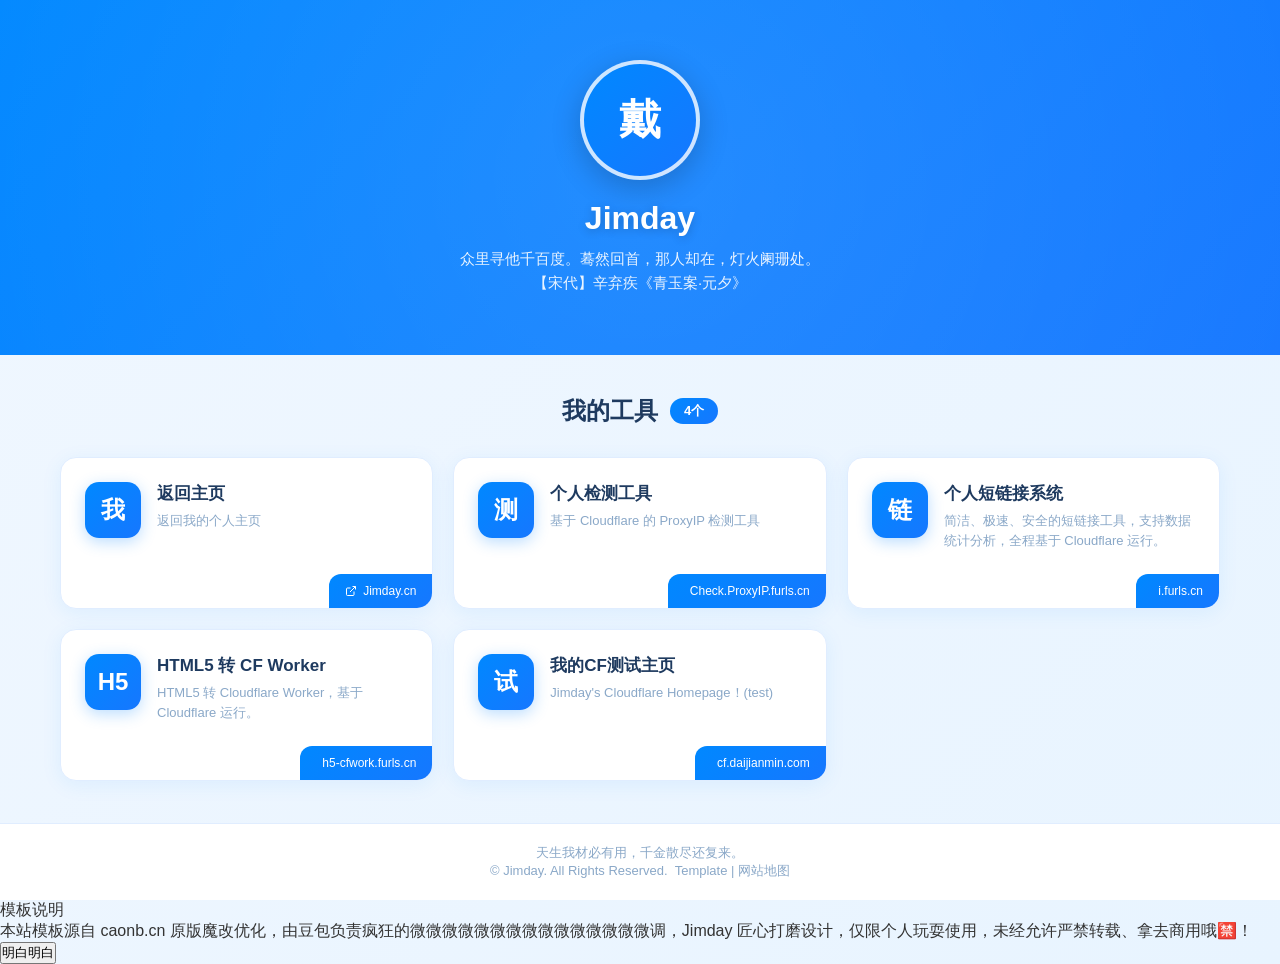
==== tools/index.html @ 19a41c7e "update051712 不折腾了，就这样吧" ====
<!DOCTYPE html>
<html lang="zh-CN">

<head>
	<meta charset="UTF-8">
	<meta name="viewport" content="width=device-width, initial-scale=1.0">
	<title>工具集合 - 阿戴主页</title>
	<meta name="description" content="欲买桂花同载酒，终不似，少年游。">
	<meta name="keywords" content="Jimday,阿戴,个人主页,域名,短链接,工具,工具集合,我的主页">
	<meta name="author" content="Jimday">
	<link rel="canonical" href="https://www.jimday.cn/">
	<meta name="theme-color" content="#0088ff">
	<link rel="icon" href="/img/favicon.ico" type="image/x-icon">
	<link rel="apple-touch-icon" href="/img/favicon.png">
	<meta property="og:title" content="Jimday - 阿戴主页">
	<meta property="og:description" content="Jimday 阿戴个人主页。">
	<meta property="og:url" content="https://www.jimday.cn/">
	<meta property="og:type" content="website">
	<meta property="og:site_name" content="Jimday">
	<meta name="twitter:card" content="summary">
	<meta name="twitter:title" content="Jimday - 阿戴主页">
	<meta name="twitter:description" content="Jimday 阿戴个人主页。">
	<link rel="stylesheet" type="text/css" href="/assets/css/style.css"><!--主体CSS-->
	<link rel="stylesheet" type="text/css" href="/assets/css/all.min.css"><!--fontawesome-->
</head>

<body>
	<div class="main-container">
		<!-- 顶部个人信息区 -->
		<div class="profile-section">
			<div class="profile-content">
				<div class="avatar-wrapper" id="themeToggle">
					<div class="avatar">戴</div>
					<div class="avatar-tooltip">点击切换深色模式</div>
				</div>
				<div class="profile-name"><i class="fa-solid fa-at"></i>Jimday</div>
				<div class="profile-bio">
					众里寻他千百度。蓦然回首，那人却在，灯火阑珊处。<br>
					【宋代】辛弃疾《青玉案·元夕》
				</div>
			</div>
		</div>

		<!-- 下方站点列表区 -->
		<div class="sites-section">
			<div class="sites-header">
				<h2 class="sites-title">我的工具</h2>
				<span class="sites-count">4个 </span>
			</div>

			<div class="sites-grid">
				<a href="/" rel="noopener noreferrer" class="site-card" style="animation-delay: 0s;">
					<div class="site-card-content">
						<div class="site-icon">我 </div>
						<div class="site-info">
							<div class="site-name">返回主页&nbsp;<i class="fa-solid fa-rotate-left"></i></div>
							<div class="site-desc">返回我的个人主页</div>
						</div>
					</div>
					<div class="site-card-footer">
						<div class="site-url">
							<svg width="12" height="12" viewBox="0 0 24 24" fill="none" stroke="currentColor" stroke-width="2">
								<path d="M18 13v6a2 2 0 0 1-2 2H5a2 2 0 0 1-2-2V8a2 2 0 0 1 2-2h6"></path>
								<polyline points="15 3 21 3 21 9"></polyline>
								<line x1="10" y1="14" x2="21" y2="3"></line>
							</svg>
							Jimday.cn
						</div>
					</div>
				</a>
				<a href="https://check.proxyip.furls.cn" target="_blank" rel="noopener noreferrer" class="site-card" style="animation-delay: 0.1s;">
					<div class="site-card-content">
						<div class="site-icon">测 </div>
						<div class="site-info">
							<div class="site-name">个人检测工具&nbsp;<i class="fa-solid fa-toolbox"></i></div>
							<div class="site-desc">基于 Cloudflare 的 ProxyIP 检测工具</div>
						</div>
					</div>
					<div class="site-card-footer">
						<div class="site-url"><i class="fa-solid fa-arrow-up-right-from-square"></i>Check.ProxyIP.furls.cn</div>
					</div>
				</a>
				<a href="https://i.furls.cn/dashboard" target="_blank" rel="noopener noreferrer" class="site-card" style="animation-delay: 0.2s;">
					<div class="site-card-content">
						<div class="site-icon">链 </div>
						<div class="site-info">
							<div class="site-name">个人短链接系统&nbsp;<i class="fa-solid fa-link"></i></div>
							<div class="site-desc">简洁、极速、安全的短链接工具，支持数据统计分析，全程基于 Cloudflare 运行。</div>
						</div>
					</div>
					<div class="site-card-footer">
						<div class="site-url"><i class="fa-solid fa-arrow-up-right-from-square"></i>i.furls.cn</div>
					</div>
				</a>
				<a href="https://h5-cfwork.furls.cn" target="_blank" rel="noopener noreferrer" class="site-card" style="animation-delay: 0.3s;">
					<div class="site-card-content">
						<div class="site-icon">H5 </div>
						<div class="site-info">
							<div class="site-name">HTML5 转 CF Worker&nbsp;<i class="fa-solid fa-code"></i></div>
							<div class="site-desc">HTML5 转 Cloudflare Worker，基于 Cloudflare 运行。</div>
						</div>
					</div>
					<div class="site-card-footer">
						<div class="site-url"><i class="fa-solid fa-arrow-up-right-from-square"></i>h5-cfwork.furls.cn</div>
					</div>
				</a>
				<a href="https://cloudflare.daijianmin.com" target="_blank" rel="noopener noreferrer" class="site-card" style="animation-delay: 0.4s;">
					<div class="site-card-content">
						<div class="site-icon">试 </div>
						<div class="site-info">
							<div class="site-name">我的CF测试主页&nbsp;<i class="fa-brands fa-cloudflare"></i></div>
							<div class="site-desc">Jimday's Cloudflare Homepage！(test)</div>
						</div>
					</div>
					<div class="site-card-footer">
						<div class="site-url"><i class="fa-solid fa-arrow-up-right-from-square"></i>cf.daijianmin.com</div>
					</div>
				</a>
			</div>
		</div>

		<!-- 底部版权栏 -->
		<footer class="footer">
			<div class="footer-content">
				<p>天生我材必有用，千金散尽还复来。</p>
				<p>&copy; <span id="year"></span> Jimday. All Rights Reserved.&nbsp;<span class="only-mobile"><br></span>
					<a href="javascript:;" id="templateBtn" style="text-decoration: none;color: inherit;" title="豆包 &bull; 微微微微微微微微微微微微微微微调">Template</a>&nbsp;|
					<a href="/sitemap.xml" title="Sitemap" target="_blank" rel="noopener noreferrer" style="text-decoration: none;color: inherit;">网站地图</a>
				</p>
			</div>
		</footer>
	</div>
	
	<!-- 弹窗结构 -->
	<div class="modal-overlay" id="modalOverlay">
		<div class="modal-box">
			<div class="modal-title">模板说明</div>
			<div class="modal-desc">本站模板源自 caonb.cn 原版魔改优化，由豆包负责疯狂的微微微微微微微微微微微微微微微调，Jimday 匠心打磨设计，仅限个人玩耍使用，未经允许严禁转载、拿去商用哦🈲！</div>
			<button class="modal-close" id="modalClose">明白明白</button>
		</div>
	</div>

	<!--translate.js & settings-->
	<script src="/assets/js/translate.js"></script>
	<script src="/assets/js/translate-config.js"></script>
	
	<script src="/assets/js/main.js"></script>
</body>
	<!--translate.zvo.cn-->
	<script>
		translate.execute(); //dom加载完后，进行translate.js 触发翻译的执行
		translate.isTranslateExecute('english'); //当前是否已进行了翻译处理
	</script>
</html>
---- assets/css/style.css ----
* {
	margin: 0;
	padding: 0;
	box-sizing: border-box;
	transition: color 0.3s ease, background-color 0.3s ease, border-color 0.3s ease, background 0.3s ease, transform 0.3s ease;
}

body {
	font-family: "Microsoft YaHei", -apple-system, BlinkMacSystemFont, "Segoe UI", Roboto, "Helvetica Neue", Arial, sans-serif;
	background: linear-gradient(135deg, #f0f7ff 0%, #e8f4ff 100%);
	min-height: 100vh;
	color: #333;
}

/* 主容器 - 上下布局 */
.main-container {
	min-height: 100vh;
	display: flex;
	flex-direction: column;
}

/* 顶部个人信息区 */
.profile-section {
	background: linear-gradient(135deg, #0088FF 0%, #1677FF 100%);
	padding: 60px 20px;
	text-align: center;
	position: relative;
	overflow: hidden;
}

.profile-section::before {
	content: '';
	position: absolute;
	top: -50%;
	left: -50%;
	width: 200%;
	height: 200%;
	background: radial-gradient(circle, rgba(255, 255, 255, 0.1) 0%, transparent 60%);
	animation: pulse 4s ease-in-out infinite;
}

@keyframes pulse {

	0%,
	100% {
		transform: scale(1);
		opacity: 0.5;
	}

	50% {
		transform: scale(1.1);
		opacity: 0.8;
	}
}

.profile-content {
	position: relative;
	z-index: 1;
	max-width: 600px;
	margin: 0 auto;
}

.avatar-wrapper {
	width: 120px;
	height: 120px;
	margin: 0 auto 20px;
	position: relative;
	cursor: pointer;
}

/* 统一卡片风格的提示框 */
.avatar-tooltip {
	position: absolute;
	left: 140px;
	top: 50%;
	transform: translateY(-50%);
	background: #ffffff;
	border: 1px solid #b8cbe8;
	border-radius: 14px;
	padding: 8px 14px;
	font-size: 13px;
	font-weight: 600;
	color: #1e3a5f;
	white-space: nowrap;
	opacity: 0;
	pointer-events: none;
	transition: all 0.25s ease;
	box-shadow: 0 4px 12px rgba(30, 144, 255, 0.1);
	z-index: 9;
}

.avatar-wrapper:hover .avatar-tooltip {
	opacity: 1;
}

.avatar {
	width: 100%;
	height: 100%;
	border-radius: 50%;
	object-fit: cover;
	border: 4px solid rgba(255, 255, 255, 0.8);
	box-shadow: 0 8px 30px rgba(0, 0, 0, 0.2);
	background: linear-gradient(135deg, #0088FF 0%, #1677FF 100%);
	display: flex;
	align-items: center;
	justify-content: center;
	color: white;
	font-size: 42px;
	font-weight: bold;
	transition: transform 0.3s ease;
}

.avatar:hover {
	transform: scale(1.05);
}

.avatar img {
	width: 100%;
	height: 100%;
	border-radius: 50%;
	object-fit: cover;
}

.profile-name {
	font-size: 32px;
	font-weight: 700;
	color: white;
	margin-bottom: 10px;
	text-shadow: 0 2px 10px rgba(0, 0, 0, 0.2);
}

.profile-bio {
	font-size: 15px;
	color: rgba(255, 255, 255, 0.9);
	line-height: 1.6;
	max-width: 400px;
	margin: 0 auto;
}

/* 下方站点列表区 */
.sites-section {
	flex: 1;
	padding: 40px 20px;
	max-width: 1200px;
	margin: 0 auto;
	width: 100%;
	animation: fadeInUp 0.6s ease;
}

@keyframes fadeInUp {
	from {
		opacity: 0;
		transform: translateY(30px);
	}

	to {
		opacity: 1;
		transform: translateY(0);
	}
}

.sites-header {
	display: flex;
	align-items: center;
	justify-content: center;
	gap: 12px;
	margin-bottom: 30px;
}

.sites-title {
	font-size: 24px;
	font-weight: 700;
	color: #1e3a5f;
}

.sites-count {
	background: linear-gradient(135deg, #0088FF 0%, #1677FF 100%);
	color: white;
	padding: 4px 14px;
	border-radius: 20px;
	font-size: 13px;
	font-weight: 600;
}

.sites-grid {
	display: grid;
	grid-template-columns: repeat(auto-fill, minmax(300px, 1fr));
	gap: 20px;
}

.site-card {
	background: white;
	border-radius: 16px;
	box-shadow: 0 4px 20px rgba(30, 144, 255, 0.08);
	border: 1px solid #e0edff;
	text-decoration: none;
	color: inherit;
	transition: all 0.3s ease;
	animation: fadeInUp 0.5s ease;
	animation-fill-mode: backwards;
	display: flex;
	flex-direction: column;
	overflow: hidden;
	position: relative;
}

.site-card::before {
	content: '';
	position: absolute;
	top: 0;
	left: 0;
	right: 0;
	height: 3px;
	background: linear-gradient(90deg, #0088FF, #00d4ff, #0088FF);
	background-size: 200% 100%;
	opacity: 0;
	transition: opacity 0.3s ease;
}

.site-card:hover {
	transform: translateY(-8px);
	box-shadow: 0 16px 40px rgba(30, 144, 255, 0.15);
	border-color: #0088FF;
}

.site-card:hover::before {
	opacity: 1;
	animation: shimmer 2s linear infinite;
}

@keyframes shimmer {
	0% {
		background-position: -200% 0;
	}

	100% {
		background-position: 200% 0;
	}
}

.site-card-content {
	display: flex;
	align-items: flex-start;
	gap: 16px;
	padding: 24px;
	flex: 1;
}

.site-card-footer {
	display: flex;
	justify-content: flex-end;
	padding: 0;
	margin-top: auto;
}

.site-icon {
	width: 56px;
	height: 56px;
	background: linear-gradient(135deg, #0088FF 0%, #1677FF 100%);
	border-radius: 14px;
	display: flex;
	align-items: center;
	justify-content: center;
	color: white;
	font-size: 24px;
	font-weight: bold;
	flex-shrink: 0;
	box-shadow: 0 4px 15px rgba(30, 144, 255, 0.3);
}

.site-icon img {
	width: 100%;
	height: 100%;
	border-radius: 14px;
	object-fit: cover;
}

.site-info {
	flex: 1;
	min-width: 0;
}

.site-name {
	font-size: 17px;
	font-weight: 600;
	color: #1e3a5f;
	margin-bottom: 6px;
	white-space: nowrap;
	overflow: hidden;
	text-overflow: ellipsis;
}

.site-desc {
	font-size: 13px;
	color: #8aa8c8;
	line-height: 1.5;
	display: -webkit-box;
	-webkit-line-clamp: 2;
	-webkit-box-orient: vertical;
	overflow: hidden;
}

.site-url {
	font-size: 12px;
	color: white;
	background: linear-gradient(135deg, #0088FF 0%, #1677FF 100%);
	display: inline-flex;
	align-items: center;
	gap: 6px;
	padding: 10px 16px;
	border-radius: 12px 0 12px 0;
}

/* 空状态 */
.empty-state {
	text-align: center;
	padding: 80px 20px;
	background: white;
	border-radius: 16px;
	border: 1px solid #e0edff;
}

.empty-icon {
	width: 90px;
	height: 90px;
	background: linear-gradient(135deg, #f0f7ff 0%, #e8f4ff 100%);
	border-radius: 50%;
	display: flex;
	align-items: center;
	justify-content: center;
	margin: 0 auto 24px;
	font-size: 36px;
}

.empty-text {
	color: #8aa8c8;
	font-size: 15px;
}

/* 底部版权栏 */
.footer {
	background: white;
	border-top: 1px solid #e0edff;
	padding: 20px;
	text-align: center;
}

.footer-content {
	max-width: 1200px;
	margin: 0 auto;
}

.footer p {
	color: #8aa8c8;
	font-size: 13px;
	margin: 0;
}

/* 平板端适配 */
@media (max-width:768px) {
	.profile-section {
		padding: 40px 20px;
	}

	.avatar-wrapper {
		width: 100px;
		height: 100px;
	}

	.avatar {
		font-size: 36px;
	}

	.profile-name {
		font-size: 26px;
	}

	.sites-section {
		padding: 30px 15px;
	}

	.sites-grid {
		grid-template-columns: repeat(auto-fill, minmax(250px, 1fr));
		gap: 15px;
	}

	.avatar-tooltip {
		left: 120px;
	}
}

/* 手机端适配 */
@media (max-width:480px) {
	.profile-section {
		padding: 35px 15px;
	}

	.avatar-wrapper {
		width: 90px;
		height: 90px;
	}

	.avatar {
		font-size: 32px;
		border-width: 3px;
	}

	.profile-name {
		font-size: 22px;
	}

	.profile-bio {
		font-size: 14px;
	}

	.admin-link {
		padding: 10px 22px;
		font-size: 13px;
	}

	.sites-section {
		padding: 25px 15px;
	}

	.sites-header {
		margin-bottom: 20px;
	}

	.sites-title {
		font-size: 20px;
	}

	.sites-grid {
		grid-template-columns: 1fr;
		gap: 12px;
	}

	.site-card-content {
		padding: 18px;
		gap: 14px;
	}

	.site-card-footer {
		padding: 0;
	}

	.site-icon {
		width: 50px;
		height: 50px;
		font-size: 20px;
	}

	.site-name {
		font-size: 15px;
	}

	.avatar-tooltip {
		display: none;
	}
}

/* 深色模式样式 */
.dark-mode body {
	background: #121a29;
	color: #e2e8f0;
}

.dark-mode .profile-section {
	background: linear-gradient(135deg, #1e293b 0%, #0f172a 100%);
}

.dark-mode .site-card {
	background: #1e293b;
	border-color: #2d3748;
	box-shadow: 0 4px 20px rgba(0, 0, 0, 0.2);
}

.dark-mode .site-card:hover {
	border-color: #3b82f6;
	box-shadow: 0 16px 40px rgba(59, 130, 246, 0.15);
}

.dark-mode .sites-title {
	color: #e2e8f0;
}

.dark-mode .site-name {
	color: #f1f5f9;
}

.dark-mode .site-desc {
	color: #94a3b8;
}

.dark-mode .footer {
	background: #0f172a;
	border-color: #1e293b;
}

.dark-mode .empty-state {
	background: #1e293b;
	border-color: #2d3748;
}

.dark-mode .empty-icon {
	background: #1e293b;
	color: #94a3b8;
}

.dark-mode .empty-text {
	color: #94a3b8;
}

/* 深色模式提示框 */
.dark-mode .avatar-tooltip {
	background: #1e293b;
	border-color: #526075;
	color: #f1f5f9;
	box-shadow: 0 4px 12px rgba(0, 0, 0, 0.25);
}

/* 手机端运行 */
.only-mobile {
	display: none;
}

@media (max-width: 480px) {
	.only-mobile {
		display: inline;
	}
}

/* pad端运行 */
.only-pad {
	display: none;
}

@media (max-width: 768px) {
	.only-pad {
		display: inline;
	}
}
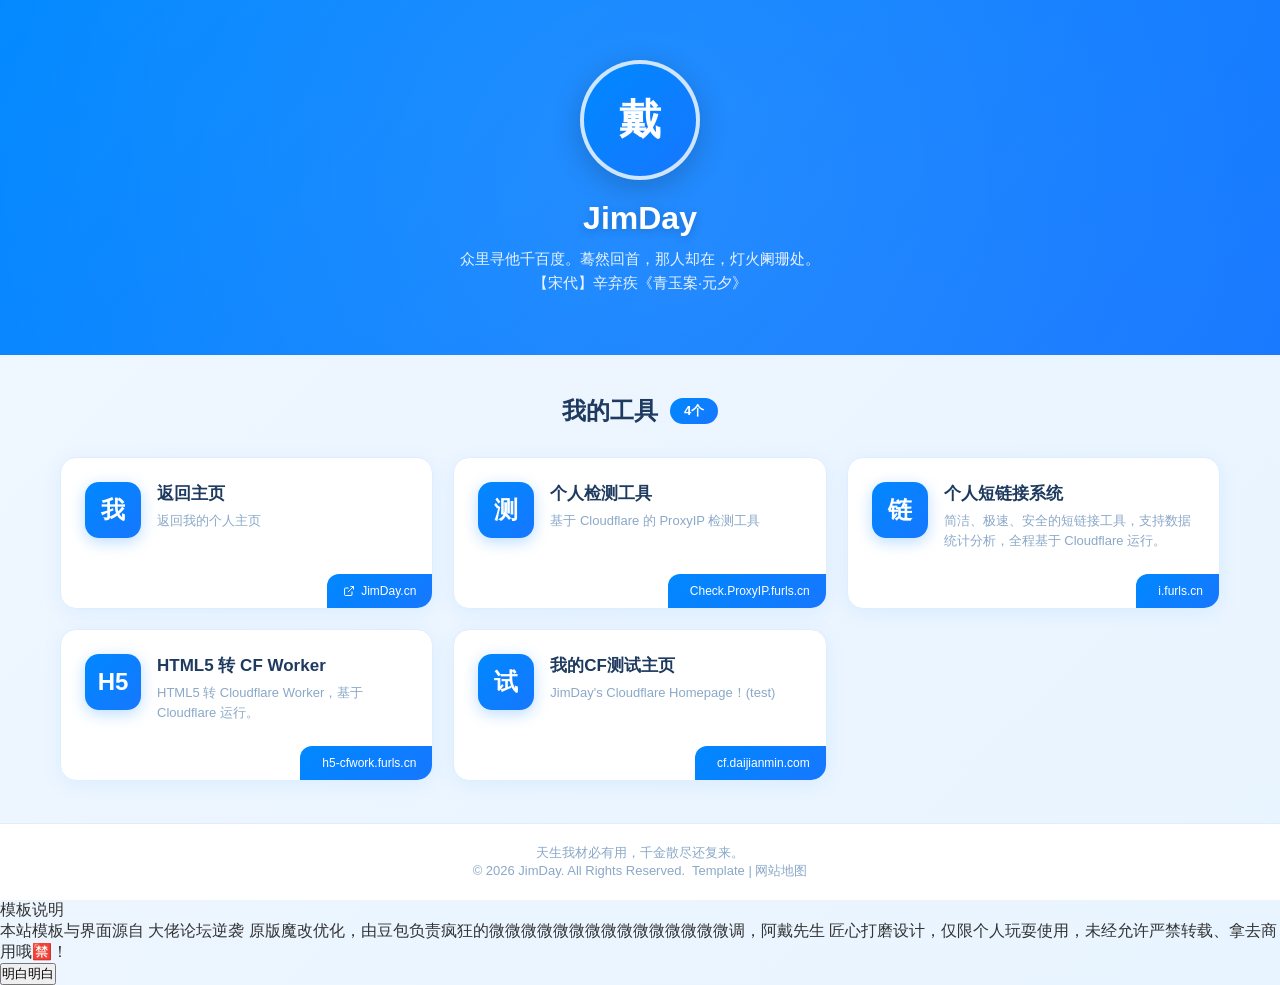
==== commit 8aa1d2e9: "update0519 更新main.js、sitemap、index、tools translate.js-config添加诗词翻译" ====
--- a/tools/index.html
+++ b/tools/index.html
@@ -4,22 +4,22 @@
 <head>
 	<meta charset="UTF-8">
 	<meta name="viewport" content="width=device-width, initial-scale=1.0">
-	<title>工具集合 - 阿戴主页</title>
+	<title>工具集合 - 阿戴先生</title>
 	<meta name="description" content="欲买桂花同载酒，终不似，少年游。">
-	<meta name="keywords" content="Jimday,阿戴,个人主页,域名,短链接,工具,工具集合,我的主页">
-	<meta name="author" content="Jimday">
+	<meta name="keywords" content="Jimday,阿戴,小戴,小戴先生,阿戴先生,小戴主页,阿戴主页,个人主页,域名,短链接,工具,工具集合,我的主页">
+	<meta name="author" content="JimDay">
 	<link rel="canonical" href="https://www.jimday.cn/">
 	<meta name="theme-color" content="#0088ff">
 	<link rel="icon" href="/img/favicon.ico" type="image/x-icon">
 	<link rel="apple-touch-icon" href="/img/favicon.png">
-	<meta property="og:title" content="Jimday - 阿戴主页">
-	<meta property="og:description" content="Jimday 阿戴个人主页。">
+	<meta property="og:title" content="JimDay - 阿戴先生">
+	<meta property="og:description" content="JimDay 阿戴先生主页。">
 	<meta property="og:url" content="https://www.jimday.cn/">
 	<meta property="og:type" content="website">
-	<meta property="og:site_name" content="Jimday">
+	<meta property="og:site_name" content="JimDay">
 	<meta name="twitter:card" content="summary">
-	<meta name="twitter:title" content="Jimday - 阿戴主页">
-	<meta name="twitter:description" content="Jimday 阿戴个人主页。">
+	<meta name="twitter:title" content="JimDay - 阿戴先生">
+	<meta name="twitter:description" content="JimDay 阿戴先生主页。">
 	<link rel="stylesheet" type="text/css" href="/assets/css/style.css"><!--主体CSS-->
 	<link rel="stylesheet" type="text/css" href="/assets/css/all.min.css"><!--fontawesome-->
 </head>
@@ -33,7 +33,7 @@
 					<div class="avatar">戴</div>
 					<div class="avatar-tooltip">点击切换深色模式</div>
 				</div>
-				<div class="profile-name"><i class="fa-solid fa-at"></i>Jimday</div>
+				<div class="profile-name"><i class="fa-solid fa-at"></i>JimDay</div>
 				<div class="profile-bio">
 					众里寻他千百度。蓦然回首，那人却在，灯火阑珊处。<br>
 					【宋代】辛弃疾《青玉案·元夕》
@@ -64,7 +64,7 @@
 								<polyline points="15 3 21 3 21 9"></polyline>
 								<line x1="10" y1="14" x2="21" y2="3"></line>
 							</svg>
-							Jimday.cn
+							JimDay.cn
 						</div>
 					</div>
 				</a>
@@ -109,7 +109,7 @@
 						<div class="site-icon">试 </div>
 						<div class="site-info">
 							<div class="site-name">我的CF测试主页&nbsp;<i class="fa-brands fa-cloudflare"></i></div>
-							<div class="site-desc">Jimday's Cloudflare Homepage！(test)</div>
+							<div class="site-desc">JimDay's Cloudflare Homepage！(test)</div>
 						</div>
 					</div>
 					<div class="site-card-footer">
@@ -123,7 +123,7 @@
 		<footer class="footer">
 			<div class="footer-content">
 				<p>天生我材必有用，千金散尽还复来。</p>
-				<p>&copy; <span id="year"></span> Jimday. All Rights Reserved.&nbsp;<span class="only-mobile"><br></span>
+				<p>&copy; <span id="year"></span> JimDay. All Rights Reserved.&nbsp;<span class="only-mobile"><br></span>
 					<a href="javascript:;" id="templateBtn" style="text-decoration: none;color: inherit;" title="豆包 &bull; 微微微微微微微微微微微微微微微调">Template</a>&nbsp;|
 					<a href="/sitemap.xml" title="Sitemap" target="_blank" rel="noopener noreferrer" style="text-decoration: none;color: inherit;">网站地图</a>
 				</p>
@@ -135,7 +135,7 @@
 	<div class="modal-overlay" id="modalOverlay">
 		<div class="modal-box">
 			<div class="modal-title">模板说明</div>
-			<div class="modal-desc">本站模板源自 caonb.cn 原版魔改优化，由豆包负责疯狂的微微微微微微微微微微微微微微微调，Jimday 匠心打磨设计，仅限个人玩耍使用，未经允许严禁转载、拿去商用哦🈲！</div>
+			<div class="modal-desc">本站模板与界面源自 大佬论坛逆袭 原版魔改优化，由豆包负责疯狂的微微微微微微微微微微微微微微微调，阿戴先生 匠心打磨设计，仅限个人玩耍使用，未经允许严禁转载、拿去商用哦🈲！</div>
 			<button class="modal-close" id="modalClose">明白明白</button>
 		</div>
 	</div>
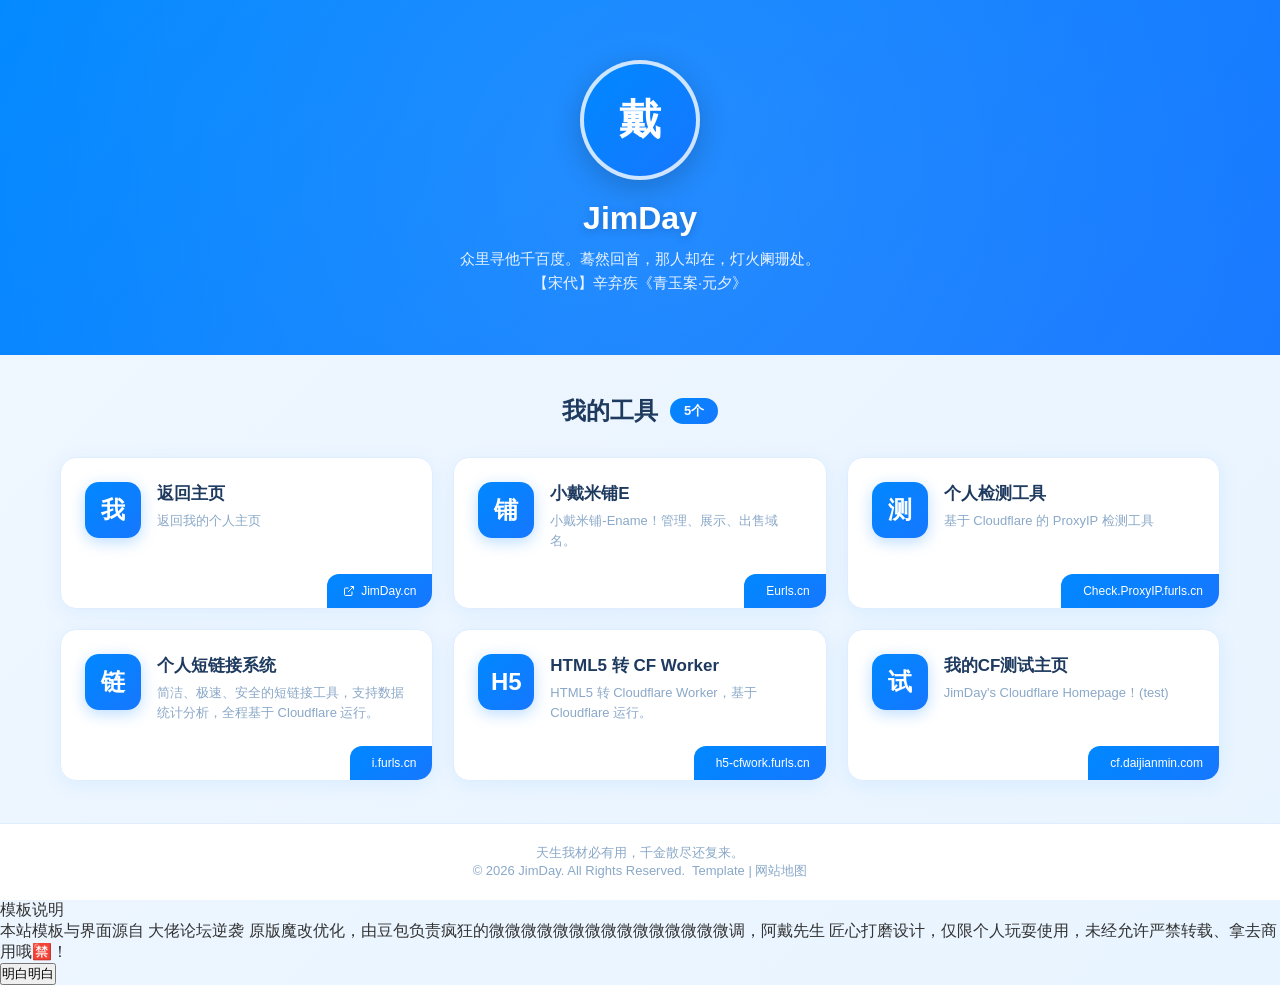
==== commit 1fbcde99: "update0621 更新主页和工具主页 更新sitemap 更新robots 更新翻译JS" ====
--- a/tools/index.html
+++ b/tools/index.html
@@ -45,7 +45,7 @@
 		<div class="sites-section">
 			<div class="sites-header">
 				<h2 class="sites-title">我的工具</h2>
-				<span class="sites-count">4个 </span>
+				<span class="sites-count">5个 </span>
 			</div>
 
 			<div class="sites-grid">
@@ -68,7 +68,19 @@
 						</div>
 					</div>
 				</a>
-				<a href="https://check.proxyip.furls.cn" target="_blank" rel="noopener noreferrer" class="site-card" style="animation-delay: 0.1s;">
+				<a href="http://www.eurls.cn" target="_blank" rel="noopener noreferrer" class="site-card" style="animation-delay: 0.1s;">
+					<div class="site-card-content">
+						<div class="site-icon">铺 </div>
+						<div class="site-info">
+							<div class="site-name">小戴米铺E&nbsp;<i class="fa-solid fa-basket-shopping"></i></div>
+							<div class="site-desc">小戴米铺-Ename！管理、展示、出售域名。</div>
+						</div>
+					</div>
+					<div class="site-card-footer">
+						<div class="site-url"><i class="fa-solid fa-arrow-up-right-from-square"></i>Eurls.cn</div>
+					</div>
+				</a>
+				<a href="https://check.proxyip.furls.cn" target="_blank" rel="noopener noreferrer" class="site-card" style="animation-delay: 0.2s;">
 					<div class="site-card-content">
 						<div class="site-icon">测 </div>
 						<div class="site-info">
@@ -80,7 +92,7 @@
 						<div class="site-url"><i class="fa-solid fa-arrow-up-right-from-square"></i>Check.ProxyIP.furls.cn</div>
 					</div>
 				</a>
-				<a href="https://i.furls.cn/dashboard" target="_blank" rel="noopener noreferrer" class="site-card" style="animation-delay: 0.2s;">
+				<a href="https://i.furls.cn/dashboard" target="_blank" rel="noopener noreferrer" class="site-card" style="animation-delay: 0.3s;">
 					<div class="site-card-content">
 						<div class="site-icon">链 </div>
 						<div class="site-info">
@@ -92,7 +104,7 @@
 						<div class="site-url"><i class="fa-solid fa-arrow-up-right-from-square"></i>i.furls.cn</div>
 					</div>
 				</a>
-				<a href="https://h5-cfwork.furls.cn" target="_blank" rel="noopener noreferrer" class="site-card" style="animation-delay: 0.3s;">
+				<a href="https://h5-cfwork.furls.cn" target="_blank" rel="noopener noreferrer" class="site-card" style="animation-delay: 0.4s;">
 					<div class="site-card-content">
 						<div class="site-icon">H5 </div>
 						<div class="site-info">
@@ -104,7 +116,7 @@
 						<div class="site-url"><i class="fa-solid fa-arrow-up-right-from-square"></i>h5-cfwork.furls.cn</div>
 					</div>
 				</a>
-				<a href="https://cloudflare.daijianmin.com" target="_blank" rel="noopener noreferrer" class="site-card" style="animation-delay: 0.4s;">
+				<a href="https://cloudflare.daijianmin.com" target="_blank" rel="noopener noreferrer" class="site-card" style="animation-delay: 0.5s;">
 					<div class="site-card-content">
 						<div class="site-icon">试 </div>
 						<div class="site-info">
@@ -141,7 +153,7 @@
 	</div>
 
 	<!--translate.js & settings-->
-	<script src="/assets/js/translate.js"></script>
+	<script src="/assets/js/translate.min.js"></script>
 	<script src="/assets/js/translate-config.js"></script>
 	
 	<script src="/assets/js/main.js"></script>
